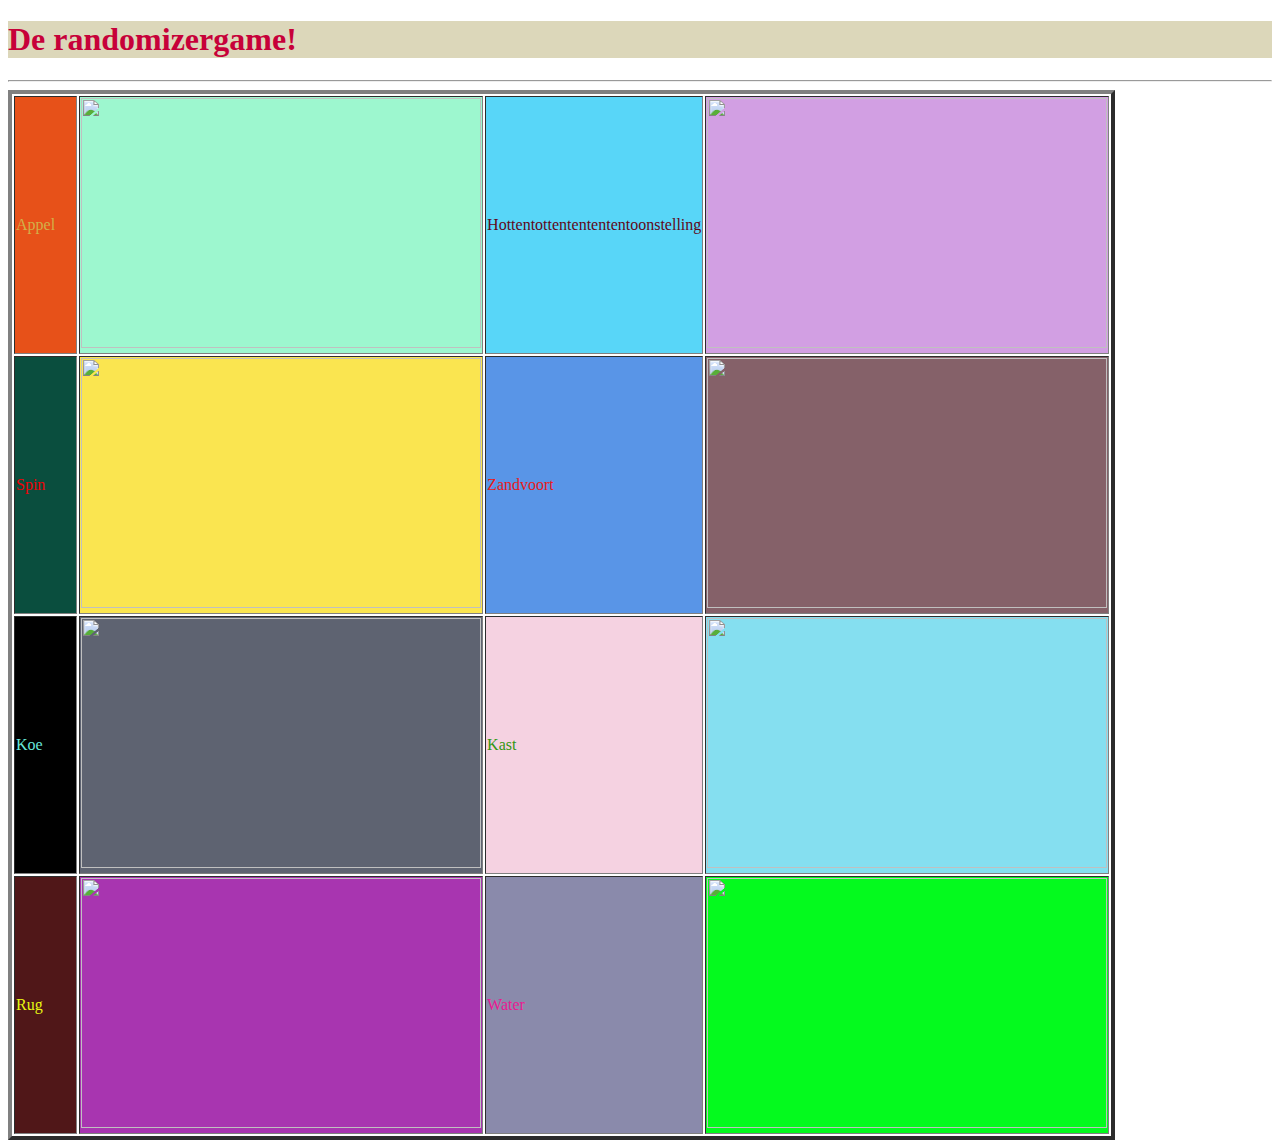
==== index.html @ 7bbe877c "Rename les_12.html to index.html" ====
<!DOCTYPE html>
<html>
    <head><title>Huiswerk Les 12 R Hazel</title><link rel="stylesheet" type="text/css" href="les_12css.css" meta charset="utf-8" name="author" content="Raymichael Hazel"></head>
     <body>
        <header id="header"><h1 id="headertekst">De randomizergame!</h1></header><hr>
        <table id="table" width="400" height="175" border="4">
            <tr>
                <td id="cel1">Appel&nbsp;&nbsp;&nbsp;&nbsp;&nbsp;</td>
                <td id="cel2"><img src="afbeeldingen/dikkiedik.jpeg" width="400" height="250"></td>
                <td id="cel3">Hottentottententententoonstelling</td>
                <td id="cel4"><img src="afbeeldingen/vissen.jpg" width="400" height="250"></td>
            </tr>
            <tr>
                <td id="cel5">Spin&nbsp;&nbsp;&nbsp;&nbsp;&nbsp;</td>
                <td id="cel6"><img src="afbeeldingen/eosinofiel.jpg" width="400" height="250"></td>
                <td id="cel7">Zandvoort&nbsp;&nbsp;&nbsp;&nbsp;&nbsp;</td>
                <td id="cel8"><img src="afbeeldingen/dobbel.webp" width="400" height="250"></td>
            </tr>
            <tr>
                <td id="cel9">Koe&nbsp;&nbsp;&nbsp;&nbsp;&nbsp;</td>
                <td id="cel10"><img src="afbeeldingen/culemborg.webp" width="400" height="250"></td>
                <td id="cel11">Kast&nbsp;&nbsp;&nbsp;&nbsp;&nbsp;</td>
                <td id="cel12"><img src="afbeeldingen/snus.jpg" width="400" height="250"></td>
            </tr>
            <tr>
                <td id="cel13">Rug&nbsp;&nbsp;&nbsp;&nbsp;&nbsp;</td>
                <td id="cel14"><img src="afbeeldingen/wolf.jpeg" width="400" height="250"></td>
                <td id="cel15">Water&nbsp;&nbsp;&nbsp;&nbsp;&nbsp;</td>
                <td id="cel16"><img src="afbeeldingen/burningman.jpg" width="400" height="250"></td>
            </tr>
         </table>
        <footer id="footer"></footer>
    </body>
</html>
---- les_12css.css ----
header { background-color: #dcd7ba;
color: #C70039;
}

#cel1{
    background-color: #e75119;
    color: #d2b048;
    width: 300;
}

#cel2{
    background-color: #9df7cf;
}

#cel3{
    background-color: #58d6f8;
    color: #5f0719;
}

#cel4{
    background-color: #d29fe3;
}

#cel5{
    background-color: #0a4e3e;
    color: #ed0106;
}

#cel6{
    background-color: #fae550;
}

#cel7{
    background-color: #5995e7;
    color: #e81a1a;
}

#cel8{
    background-color: #856169;
}

#cel9{
    background-color: #000000;
    color: #68e7db
}

#cel10{
    background-color: #5e6371;
}

#cel11{
    background-color: #f5d2e1;
    color: #349712;
}

#cel12{
    background-color: #85dff0;
}

#cel13{
    background-color: #501718;
    color: #e9f712;
}

#cel14{
    background-color: #a835b0;
}

#cel15{
    background-color: #8a8aab;
    color: #ea1992;
}
#cel16{
    background-color: #04fa1e;
}
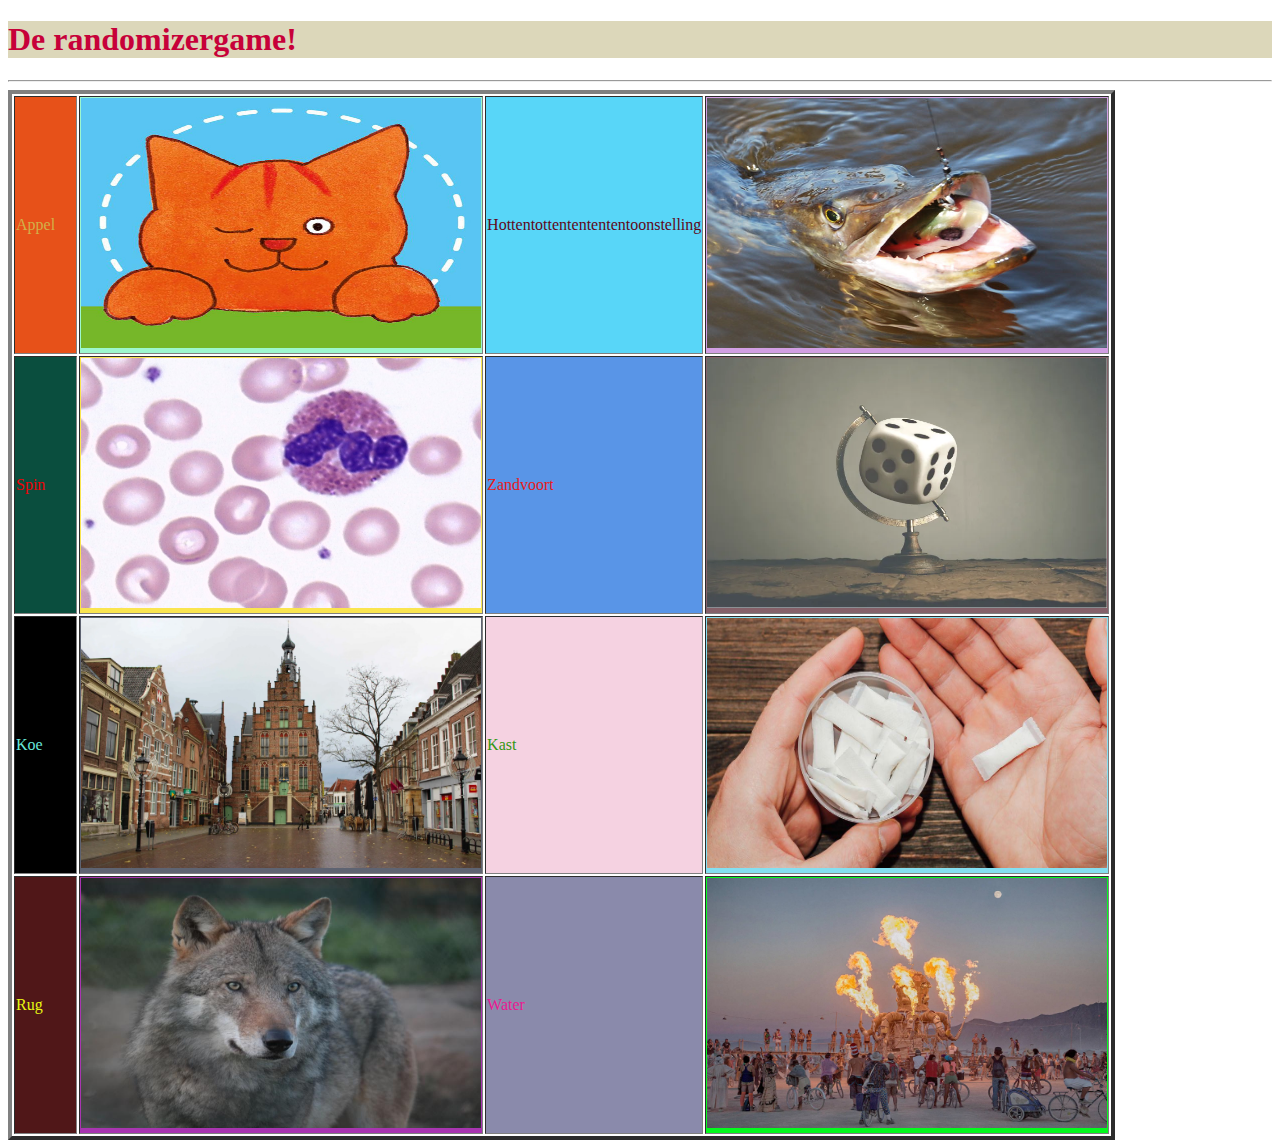
==== commit 7bef3b33: "Rename les_12.html to index.html" ====
--- a/index.html
+++ b/index.html
@@ -1,32 +1,32 @@
 <!DOCTYPE html>
 <html>
-    <head><title>Huiswerk Les 12 R Hazel</title><link rel="stylesheet" type="text/css" href="les_12css.css" meta charset="utf-8" name="author" content="Raymichael Hazel"></head>
+    <head><title>Huiswerk Les 12 R Hazel</title><link rel="stylesheet" type="text/css" href="les_12css.css"> <meta charset="utf-8" name="author" content="Raymichael Hazel"></head>
      <body>
         <header id="header"><h1 id="headertekst">De randomizergame!</h1></header><hr>
-        <table id="table" width="400" height="175" border="4">
+        <table id="table" width="400" border="4">
             <tr>
                 <td id="cel1">Appel&nbsp;&nbsp;&nbsp;&nbsp;&nbsp;</td>
-                <td id="cel2"><img src="afbeeldingen/dikkiedik.jpeg" width="400" height="250"></td>
+                <td id="cel2"><img src="afbeeldingen/dikkiedik.jpeg" width="400" height="250" title="Dikkie Dik geeft een knipoog" alt="Dikke dik die een knipoog geeft met een blauwe achtergrond"></td>
                 <td id="cel3">Hottentottententententoonstelling</td>
-                <td id="cel4"><img src="afbeeldingen/vissen.jpg" width="400" height="250"></td>
+                <td id="cel4"><img src="afbeeldingen/vissen.jpg" width="400" height="250" title="Een vis aan de haak" alt="Een vis met een vishaak in zijn bek"></td>
             </tr>
             <tr>
                 <td id="cel5">Spin&nbsp;&nbsp;&nbsp;&nbsp;&nbsp;</td>
-                <td id="cel6"><img src="afbeeldingen/eosinofiel.jpg" width="400" height="250"></td>
+                <td id="cel6"><img src="afbeeldingen/eosinofiel.jpg" width="400" height="250" title="Een boel bacterieën" alt="Een  microscopische closeup van eosinofielbacterie"></td>
                 <td id="cel7">Zandvoort&nbsp;&nbsp;&nbsp;&nbsp;&nbsp;</td>
-                <td id="cel8"><img src="afbeeldingen/dobbel.webp" width="400" height="250"></td>
+                <td id="cel8"><img src="afbeeldingen/dobbel.webp" width="400" height="250" title="Een leuk spelletje!" alt="Een dobbelsteen die wordt vastgehouden als een wereldbol"></td>
             </tr>
             <tr>
                 <td id="cel9">Koe&nbsp;&nbsp;&nbsp;&nbsp;&nbsp;</td>
-                <td id="cel10"><img src="afbeeldingen/culemborg.webp" width="400" height="250"></td>
+                <td id="cel10"><img src="afbeeldingen/culemborg.webp" width="400" height="250" title="De toren van Culemborg" alt="De toren van Culemborg in de straat"></td>
                 <td id="cel11">Kast&nbsp;&nbsp;&nbsp;&nbsp;&nbsp;</td>
-                <td id="cel12"><img src="afbeeldingen/snus.jpg" width="400" height="250"></td>
+                <td id="cel12"><img src="afbeeldingen/snus.jpg" width="400" height="250" title="Lekker snusje" alt="Een  gevuld snusdoosjes in de hand van een persoon"></td>
             </tr>
             <tr>
                 <td id="cel13">Rug&nbsp;&nbsp;&nbsp;&nbsp;&nbsp;</td>
-                <td id="cel14"><img src="afbeeldingen/wolf.jpeg" width="400" height="250"></td>
+                <td id="cel14"><img src="afbeeldingen/wolf.jpeg" width="400" height="250" title="Een mooie wolf" alt="Een grijze wolf alleen in het bos"></td>
                 <td id="cel15">Water&nbsp;&nbsp;&nbsp;&nbsp;&nbsp;</td>
-                <td id="cel16"><img src="afbeeldingen/burningman.jpg" width="400" height="250"></td>
+                <td id="cel16"><img src="afbeeldingen/burningman.jpg" width="400" height="250" title="Het festival burnningman" alt="Mensen op het festival burningman staan om de burningman heen"></td>
             </tr>
          </table>
         <footer id="footer"></footer>
